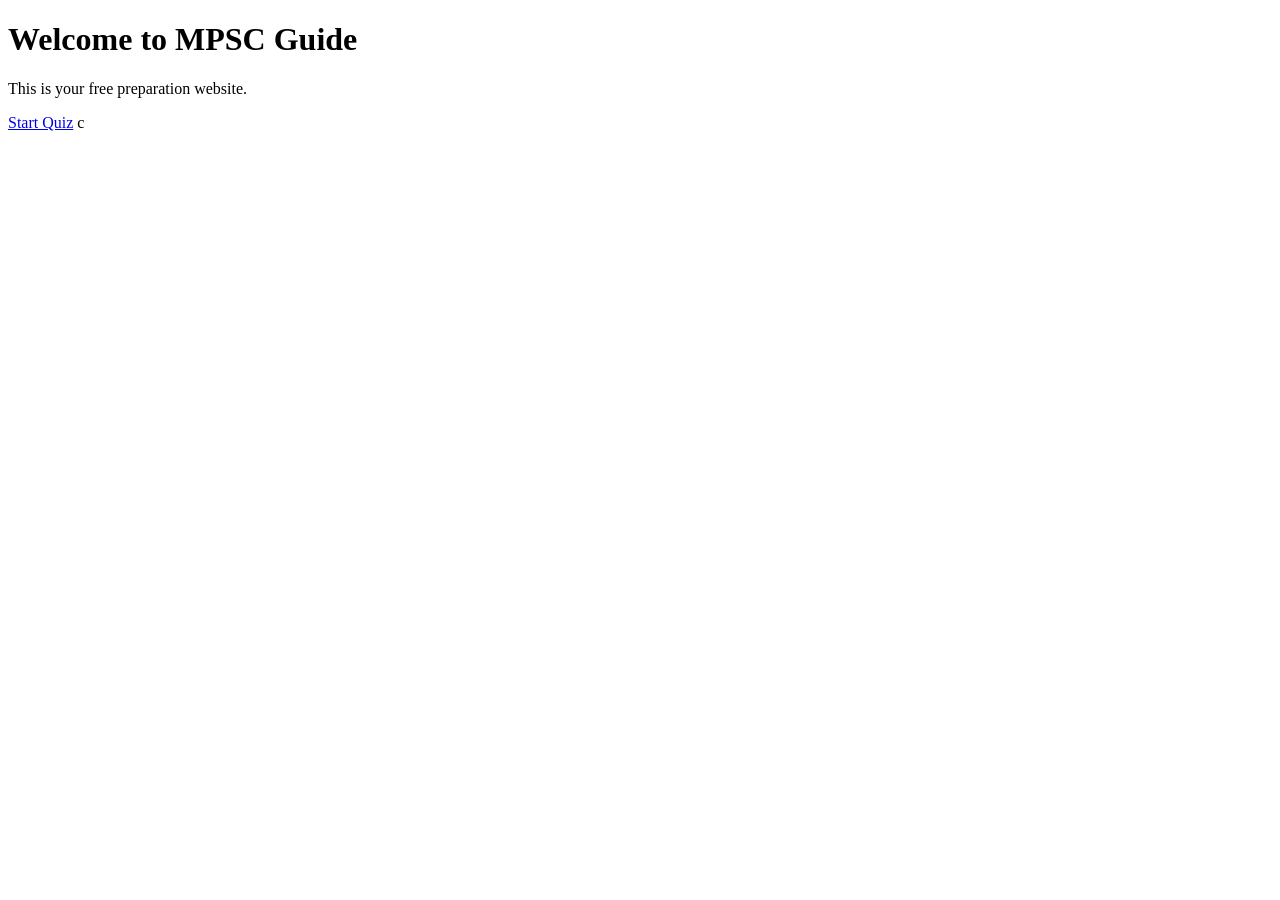
==== index.html @ fde87944 "Add initial index.html for MPSC Guide" ====
<!DOCTYPE html>
<html>
<head>
    <title>MPSC Guide</title>
</head>
<body>
    <h1>Welcome to MPSC Guide</h1>
    <p>This is your free preparation website.</p>

    <a href="quiz.html">Start Quiz</a>
</body>
</html>c
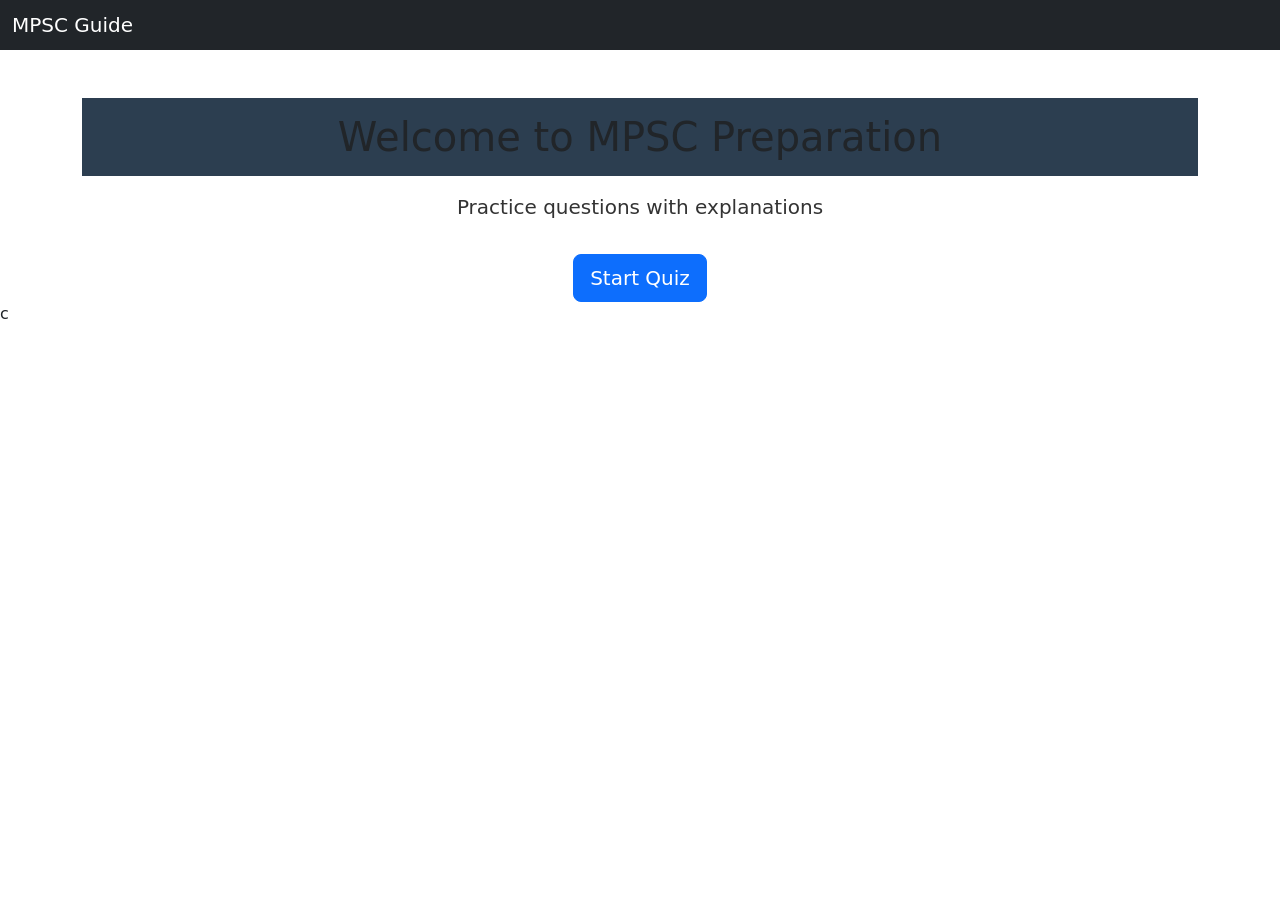
==== commit 864aa9bc: "Enhance index.html with Bootstrap and new layout Added Bootstrap CSS and updated layout for MPSC Gui" ====
--- a/index.html
+++ b/index.html
@@ -2,11 +2,25 @@
 <html>
 <head>
     <title>MPSC Guide</title>
+    <link rel="stylesheet" href="style.css">
+
+    <!-- Bootstrap CSS -->
+    <link href="https://cdn.jsdelivr.net/npm/bootstrap@5.3.0/dist/css/bootstrap.min.css" rel="stylesheet">
 </head>
 <body>
-    <h1>Welcome to MPSC Guide</h1>
-    <p>This is your free preparation website.</p>
 
-    <a href="quiz.html">Start Quiz</a>
+<nav class="navbar navbar-dark bg-dark">
+    <div class="container-fluid">
+        <span class="navbar-brand mb-0 h1">MPSC Guide</span>
+    </div>
+</nav>
+
+<div class="container text-center mt-5">
+    <h1 class="mb-3">Welcome to MPSC Preparation</h1>
+    <p class="lead">Practice questions with explanations</p>
+
+    <a href="quiz.html" class="btn btn-primary btn-lg mt-3">Start Quiz</a>
+</div>
+
 </body>
 </html>c
--- a/style.css
+++ b/style.css
@@ -0,0 +1,30 @@
+body {
+    font-family: Arial, sans-serif;
+    background-color: #f4f6f9;
+    text-align: center;
+    margin: 0;
+}
+
+h1 {
+    background-color: #2c3e50;
+    color: white;
+    padding: 15px;
+}
+
+p {
+    color: #333;
+}
+
+a {
+    display: inline-block;
+    margin-top: 20px;
+    padding: 10px 20px;
+    background-color: #3498db;
+    color: white;
+    text-decoration: none;
+    border-radius: 5px;
+}
+
+a:hover {
+    background-color: #2980b9;
+}
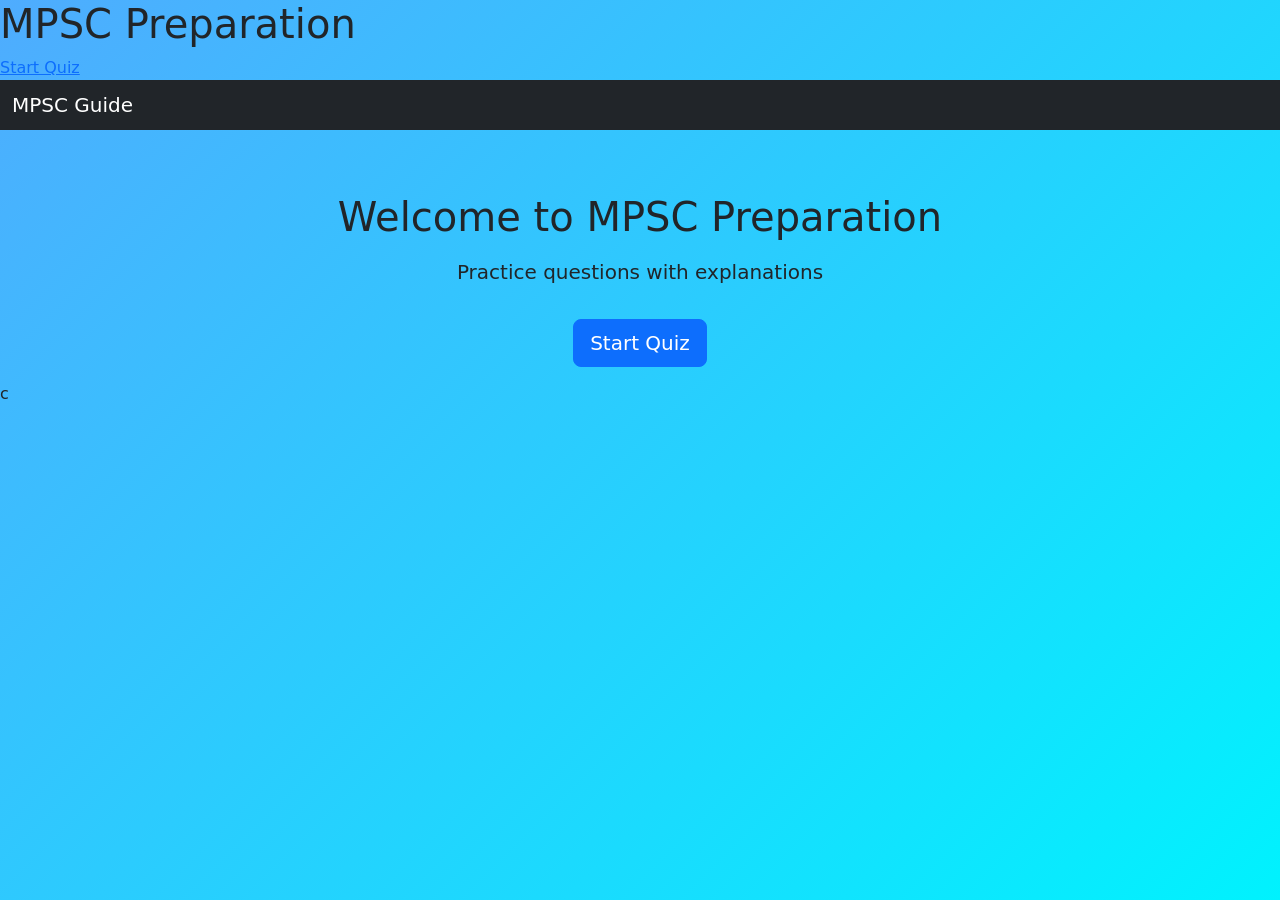
==== commit bf6b8d29: "Add title and quiz link to index.html" ====
--- a/index.html
+++ b/index.html
@@ -3,7 +3,8 @@
 <head>
     <title>MPSC Guide</title>
     <link rel="stylesheet" href="style.css">
-
+    <h1 class="home-title">MPSC Preparation</h1>
+    <a href="quiz.html" class="home-btn">Start Quiz</a>
     <!-- Bootstrap CSS -->
     <link href="https://cdn.jsdelivr.net/npm/bootstrap@5.3.0/dist/css/bootstrap.min.css" rel="stylesheet">
 </head>
--- a/style.css
+++ b/style.css
@@ -1,30 +1,82 @@
+/* Background gradient */
 body {
-    font-family: Arial, sans-serif;
-    background-color: #f4f6f9;
-    text-align: center;
+    font-family: 'Segoe UI', sans-serif;
+    background: linear-gradient(135deg, #4facfe, #00f2fe);
+    min-height: 100vh;
     margin: 0;
 }
 
-h1 {
-    background-color: #2c3e50;
-    color: white;
+/* Center container */
+.container {
     padding: 15px;
 }
 
-p {
-    color: #333;
+/* Card styling */
+.quiz-card {
+    max-width: 750px;
+    margin: auto;
+    border-radius: 20px;
+    background: white;
 }
 
-a {
-    display: inline-block;
-    margin-top: 20px;
-    padding: 10px 20px;
-    background-color: #3498db;
-    color: white;
-    text-decoration: none;
-    border-radius: 5px;
+/* Question text */
+#question {
+    font-size: 20px;
+    font-weight: 600;
 }
 
-a:hover {
-    background-color: #2980b9;
+/* Buttons */
+.option-btn {
+    border-radius: 10px;
+    transition: 0.3s;
+    font-size: 16px;
 }
+
+.option-btn:hover {
+    background: #0d6efd;
+    color: white;
+}
+
+/* Correct/Wrong */
+.correct {
+    background-color: #28a745 !important;
+    color: white;
+}
+
+.wrong {
+    background-color: #dc3545 !important;
+    color: white;
+}
+
+/* Progress bar */
+.progress {
+    height: 10px;
+    border-radius: 10px;
+}
+
+/* Next button */
+.btn-dark {
+    width: 100%;
+    border-radius: 10px;
+}
+
+/* Mobile responsive */
+@media (max-width: 576px) {
+
+    #question {
+        font-size: 16px;
+    }
+
+    .option-btn {
+        font-size: 14px;
+        padding: 10px;
+    }
+
+    .quiz-card {
+        padding: 15px;
+    }
+
+    .btn {
+        font-size: 14px;
+    }
+}
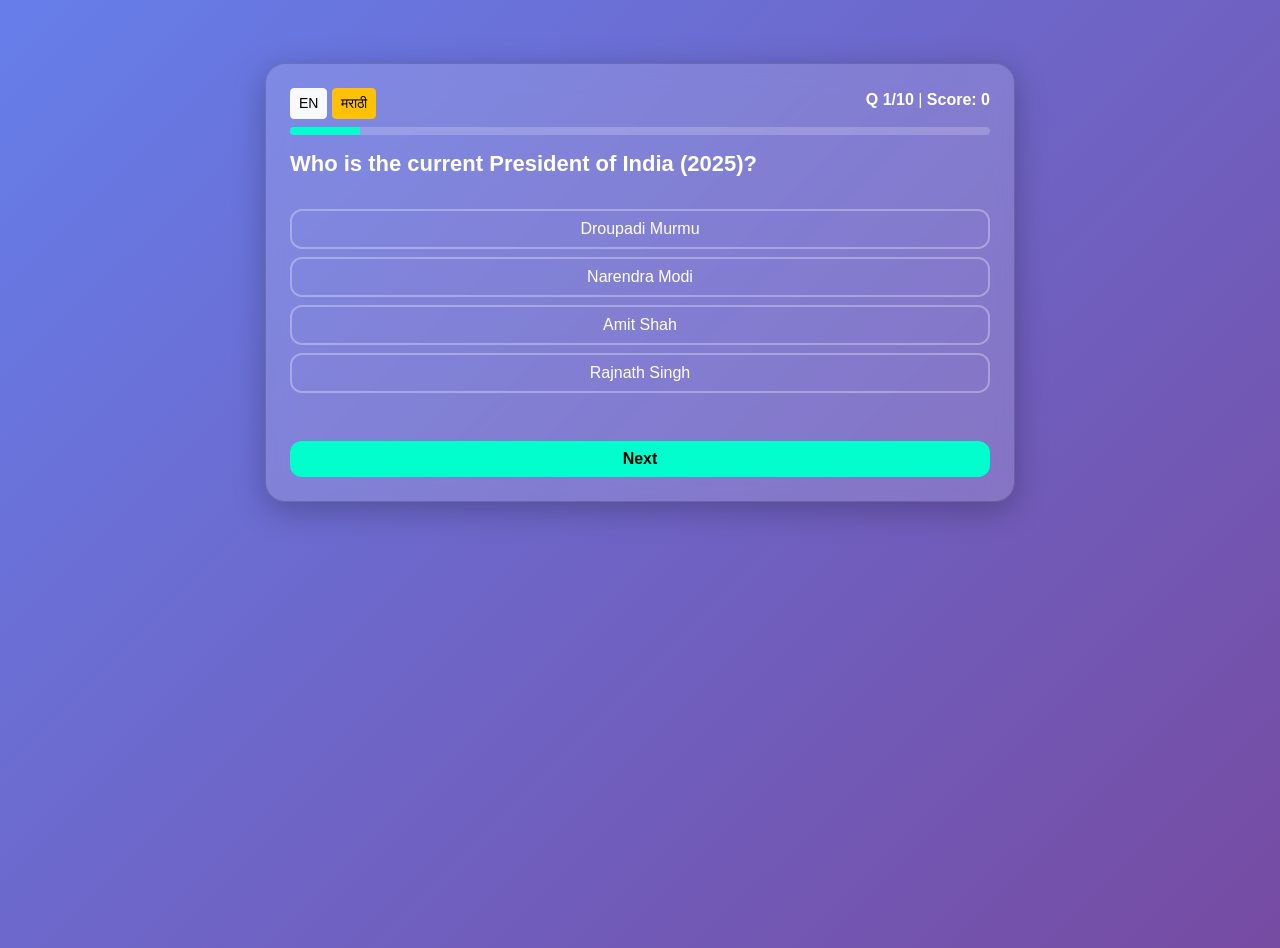
==== commit f1a43b17: "Update index.html" ====
--- a/index.html
+++ b/index.html
@@ -1,27 +1,151 @@
 <!DOCTYPE html>
 <html>
 <head>
-    <title>MPSC Guide</title>
+    <title>MPSC Quiz</title>
+
+    <meta name="viewport" content="width=device-width, initial-scale=1.0">
+
+    <!-- Bootstrap -->
+    <link href="https://cdn.jsdelivr.net/npm/bootstrap@5.3.0/dist/css/bootstrap.min.css" rel="stylesheet">
+
+    <!-- CSS -->
     <link rel="stylesheet" href="style.css">
-    <h1 class="home-title">MPSC Preparation</h1>
-    <a href="quiz.html" class="home-btn">Start Quiz</a>
-    <!-- Bootstrap CSS -->
-    <link href="https://cdn.jsdelivr.net/npm/bootstrap@5.3.0/dist/css/bootstrap.min.css" rel="stylesheet">
 </head>
+
 <body>
 
-<nav class="navbar navbar-dark bg-dark">
-    <div class="container-fluid">
-        <span class="navbar-brand mb-0 h1">MPSC Guide</span>
+<div class="container mt-5">
+
+    <div class="card quiz-card p-4">
+
+        <!-- Top Bar -->
+        <div class="d-flex justify-content-between mb-2">
+            <div>
+                <button class="btn btn-sm btn-light" onclick="setLang('en')">EN</button>
+                <button class="btn btn-sm btn-warning" onclick="setLang('mr')">मराठी</button>
+            </div>
+            <div>
+                <b id="qNumber"></b> | <b id="score"></b>
+            </div>
+        </div>
+
+        <!-- Progress -->
+        <div class="progress mb-3">
+            <div id="progressBar" class="progress-bar"></div>
+        </div>
+
+        <!-- Question -->
+        <h4 id="question"></h4>
+
+        <!-- Options -->
+        <div id="options" class="mt-3"></div>
+
+        <!-- Explanation -->
+        <p id="explanation" class="mt-3"></p>
+
+        <!-- Next -->
+        <button class="btn btn-next mt-3" onclick="nextQuestion()">Next</button>
+
     </div>
-</nav>
 
-<div class="container text-center mt-5">
-    <h1 class="mb-3">Welcome to MPSC Preparation</h1>
-    <p class="lead">Practice questions with explanations</p>
-
-    <a href="quiz.html" class="btn btn-primary btn-lg mt-3">Start Quiz</a>
 </div>
 
+<script>
+let data = [];
+let current = 0;
+let score = 0;
+let lang = 'en';
+
+fetch('questions.json')
+.then(res => res.json())
+.then(q => {
+    data = q;
+    loadQuestion();
+});
+
+function setLang(l) {
+    lang = l;
+    loadQuestion();
+}
+
+function loadQuestion() {
+    let q = data[current];
+
+    document.getElementById("qNumber").innerText =
+        (lang === 'en' ? "Q " : "प्रश्न ") + (current + 1) + "/" + data.length;
+
+    document.getElementById("score").innerText =
+        (lang === 'en' ? "Score: " : "गुण: ") + score;
+
+    let percent = ((current + 1) / data.length) * 100;
+    document.getElementById("progressBar").style.width = percent + "%";
+
+    let question = lang === 'en' ? q.question_en : q.question_mr;
+    let options = lang === 'en' ? q.options_en : q.options_mr;
+
+    document.getElementById("question").innerText = question;
+
+    let optionsHtml = "";
+
+    options.forEach(opt => {
+        optionsHtml += `
+            <button class="btn option-btn w-100 mt-2"
+                onclick="checkAnswer(this,'${opt}')">
+                ${opt}
+            </button>`;
+    });
+
+    document.getElementById("options").innerHTML = optionsHtml;
+}
+
+function checkAnswer(btn, selected) {
+    let q = data[current];
+
+    let correct = lang === 'en' ? q.answer_en : q.answer_mr;
+    let explanation = lang === 'en' ? q.explanation_en : q.explanation_mr;
+
+    let buttons = document.querySelectorAll("#options button");
+
+    buttons.forEach(b => {
+        if (b.innerText === correct) {
+            b.classList.add("correct");
+        }
+        b.disabled = true;
+    });
+
+    if (selected === correct) {
+        btn.classList.add("correct");
+        score++;
+    } else {
+        btn.classList.add("wrong");
+    }
+
+    document.getElementById("explanation").innerText = explanation;
+}
+
+function nextQuestion() {
+    current++;
+
+    if (current < data.length) {
+        document.getElementById("explanation").innerText = "";
+        loadQuestion();
+    } else {
+        showResult();
+    }
+}
+
+function showResult() {
+    document.body.innerHTML = `
+        <div class="container text-center mt-5">
+            <div class="card p-5 shadow">
+                <h2>${lang === 'en' ? 'Quiz Completed' : 'क्विझ पूर्ण'}</h2>
+                <h3>${lang === 'en' ? 'Score' : 'गुण'}: ${score}/${data.length}</h3>
+                <a href="quiz.html" class="btn btn-primary mt-3">Restart</a>
+            </div>
+        </div>
+    `;
+}
+</script>
+
 </body>
-</html>c
+</html>
--- a/style.css
+++ b/style.css
@@ -1,7 +1,7 @@
-/* Background gradient */
+/* ===== Background ===== */
 body {
     font-family: 'Segoe UI', sans-serif;
-    background: linear-gradient(135deg, #4facfe, #00f2fe);
+    background: linear-gradient(135deg, #667eea, #764ba2);
     min-height: 100vh;
     margin: 0;
 }
@@ -11,72 +11,89 @@
     padding: 15px;
 }
 
-/* Card styling */
+/* ===== Glass Card ===== */
 .quiz-card {
     max-width: 750px;
     margin: auto;
     border-radius: 20px;
-    background: white;
+    background: rgba(255, 255, 255, 0.15);
+    backdrop-filter: blur(12px);
+    -webkit-backdrop-filter: blur(12px);
+    box-shadow: 0 8px 32px rgba(0,0,0,0.25);
+    color: white;
 }
 
-/* Question text */
+/* ===== Question ===== */
 #question {
-    font-size: 20px;
+    font-size: 22px;
     font-weight: 600;
 }
 
-/* Buttons */
+/* ===== Options ===== */
 .option-btn {
-    border-radius: 10px;
-    transition: 0.3s;
+    border-radius: 12px;
+    transition: all 0.3s ease;
     font-size: 16px;
+    border: 2px solid rgba(255,255,255,0.3);
+    color: white;
 }
 
 .option-btn:hover {
-    background: #0d6efd;
-    color: white;
+    background: rgba(255,255,255,0.2);
+    transform: translateY(-2px);
 }
 
-/* Correct/Wrong */
+/* ===== Correct/Wrong ===== */
 .correct {
-    background-color: #28a745 !important;
+    background: #28a745 !important;
     color: white;
 }
 
 .wrong {
-    background-color: #dc3545 !important;
+    background: #dc3545 !important;
     color: white;
 }
 
-/* Progress bar */
-.progress {
-    height: 10px;
-    border-radius: 10px;
+/* ===== Top bar ===== */
+.top-bar {
+    display: flex;
+    justify-content: space-between;
+    margin-bottom: 10px;
 }
 
-/* Next button */
-.btn-dark {
-    width: 100%;
+/* ===== Progress ===== */
+.progress {
+    height: 8px;
     border-radius: 10px;
+    background: rgba(255,255,255,0.2);
 }
 
-/* Mobile responsive */
+.progress-bar {
+    background: #00ffcc;
+}
+
+/* ===== Next Button ===== */
+.btn-next {
+    width: 100%;
+    border-radius: 12px;
+    background: #00ffcc;
+    border: none;
+    color: black;
+    font-weight: 600;
+}
+
+.btn-next:hover {
+    background: #00ddb3;
+}
+
+/* ===== Mobile ===== */
 @media (max-width: 576px) {
-
     #question {
-        font-size: 16px;
+        font-size: 18px;
     }
 
     .option-btn {
         font-size: 14px;
-        padding: 10px;
-    }
-
-    .quiz-card {
-        padding: 15px;
-    }
-
-    .btn {
-        font-size: 14px;
     }
 }
+
